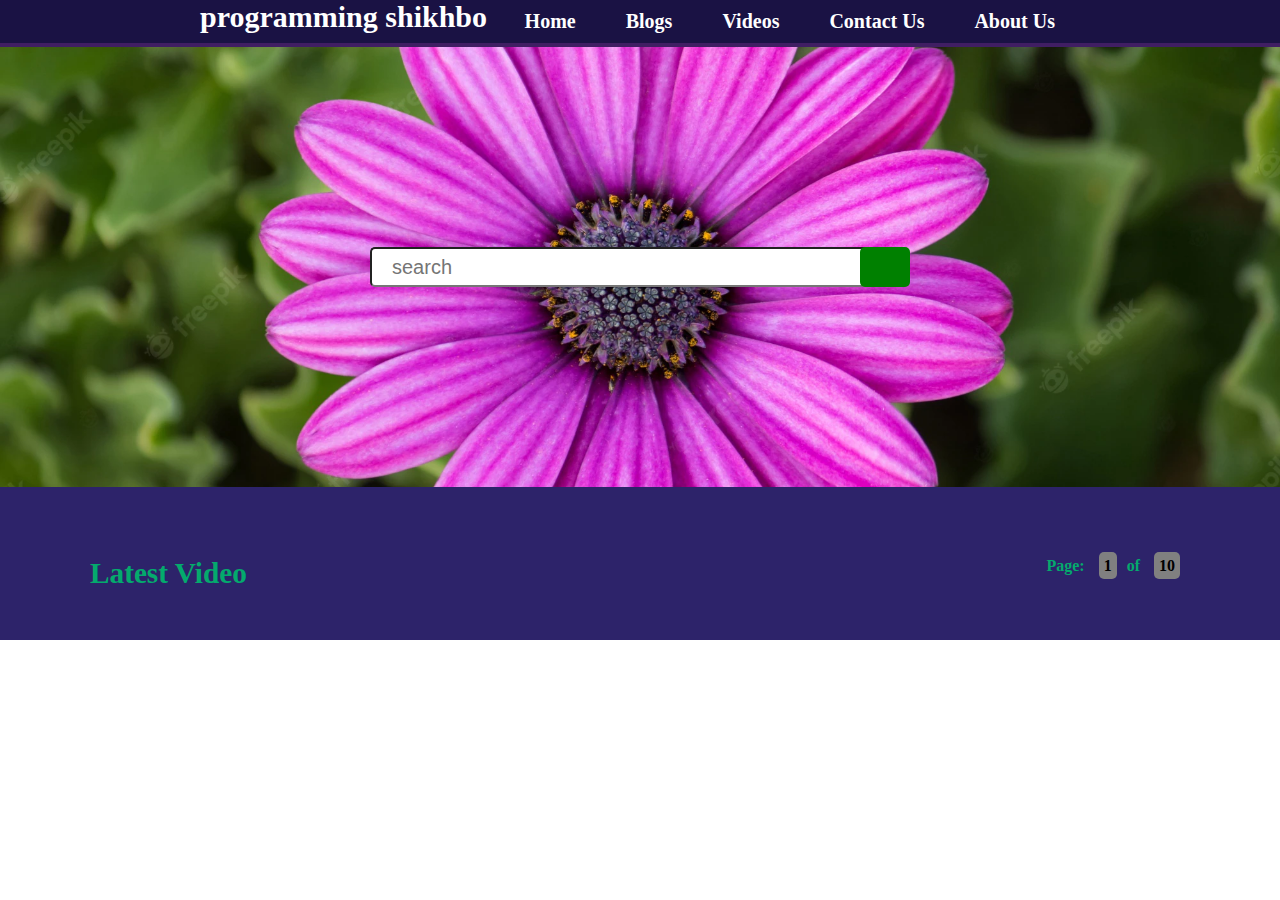
==== index.html @ f112082f "commit for main section" ====
<!DOCTYPE html>
<html lang="en">
  <head>
    <meta charset="UTF-8" />
    <meta name="viewport" content="width=device-width, initial-scale=1.0" />
    <title>Document</title>
    <!-- font awesome cdn -->
    <link
      rel="stylesheet"
      href="https://cdnjs.cloudflare.com/ajax/libs/font-awesome/6.6.0/css/all.min.css"
      integrity="sha512-Kc323vGBEqzTmouAECnVceyQqyqdsSiqLQISBL29aUW4U/M7pSPA/gEUZQqv1cwx4OnYxTxve5UMg5GT6L4JJg=="
      crossorigin="anonymous"
      referrerpolicy="no-referrer"
    />
    <!-- css link -->
    <link rel="stylesheet" href="style.css" />
  </head>
  <body>
    <nav>
      <div>
        <h2>programming shikhbo</h2>
      </div>
      <ul>
        <li><a href="#">Home</a></li>
        <li><a href="#">Blogs</a></li>
        <li><a href="#">Videos</a></li>
        <li><a href="#">Contact Us</a></li>
        <li><a href="#">About Us</a></li>
      </ul>
    </nav>
    <header>
      <div class="searchBox-icon-parent">
        <input type="search" placeholder="search" />
        <div>
          <i class="fas fa-search"></i>
        </div>
      </div>
    </header>
    <main>
      <div id="main-section">
        <div id="latest-video-parent">
          <div class="latest-video-text">
            <h3>Latest Video</h3>
          </div>
          <div class="latest-pages">
            <h4>Page: <span>1</span>of <span>10</span></h4>
          </div>
        </div>
      </div>
    </main>
  </body>
</html>
---- style.css ----
* {
  margin: 0px;
  padding: 0px;
}
nav {
  display: flex;
  justify-content: space-between;
  background-color: #1a1244;
  padding: 0px 200px;
  border-bottom: 4px solid #401e63;
}
nav ul {
  display: flex;
}
nav ul li {
  list-style-type: none;
  margin: 10px 5px;
}
nav ul li a {
  text-decoration: none;
  color: white;
  font-weight: bold;
  font-size: 20px;
  padding: 10px 20px;
  transition: 0.5s;
}
nav ul li a:hover {
  background-color: #080808;
  color: red;
  border-radius: 5px;
}
nav div {
  color: white;
  font-size: 20px;
}

/* hero area code start here */
header {
  background-image: url(/images/purple-osteospermum-daisy-flower.webp);
  padding: 200px 0px;
  background-repeat: no-repeat;
  background-position: center;
  background-size: cover;
}
.searchBox-icon-parent {
  display: flex;
  justify-content: center;
  align-items: center;
}
.searchBox-icon-parent i {
  color: red;
  background-color: green;
  font-size: 25px;
  height: 40px;
  width: 50px;
  display: flex;
  justify-content: center;
  align-items: center;
  border-radius: 5px;
  cursor: pointer;
  margin-left: -10px;
}
.searchBox-icon-parent input {
  width: 500px;
  height: 40px;
  border-radius: 5px;
  font-size: 20px;
  padding: 5px 20px;
}
/* main section sode start here */
main {
  background-color: #2d236a;
  padding-top: 20px;
}
#main-section {
  width: 1100px;
  margin: 0 auto;
  padding: 50px 0px;
}


#latest-video-parent{
display: flex;
justify-content: space-between;
}
.latest-video-text{
font-size: 25px;
color: #04AA6D;
font-weight: bold;
}
.latest-pages{
  color: #04AA6D;
}
.latest-pages span{
  color: black;
  background-color: gray;
  padding: 5px;
  border-radius: 5px;
  margin: 0 10px;
  cursor: pointer;
}
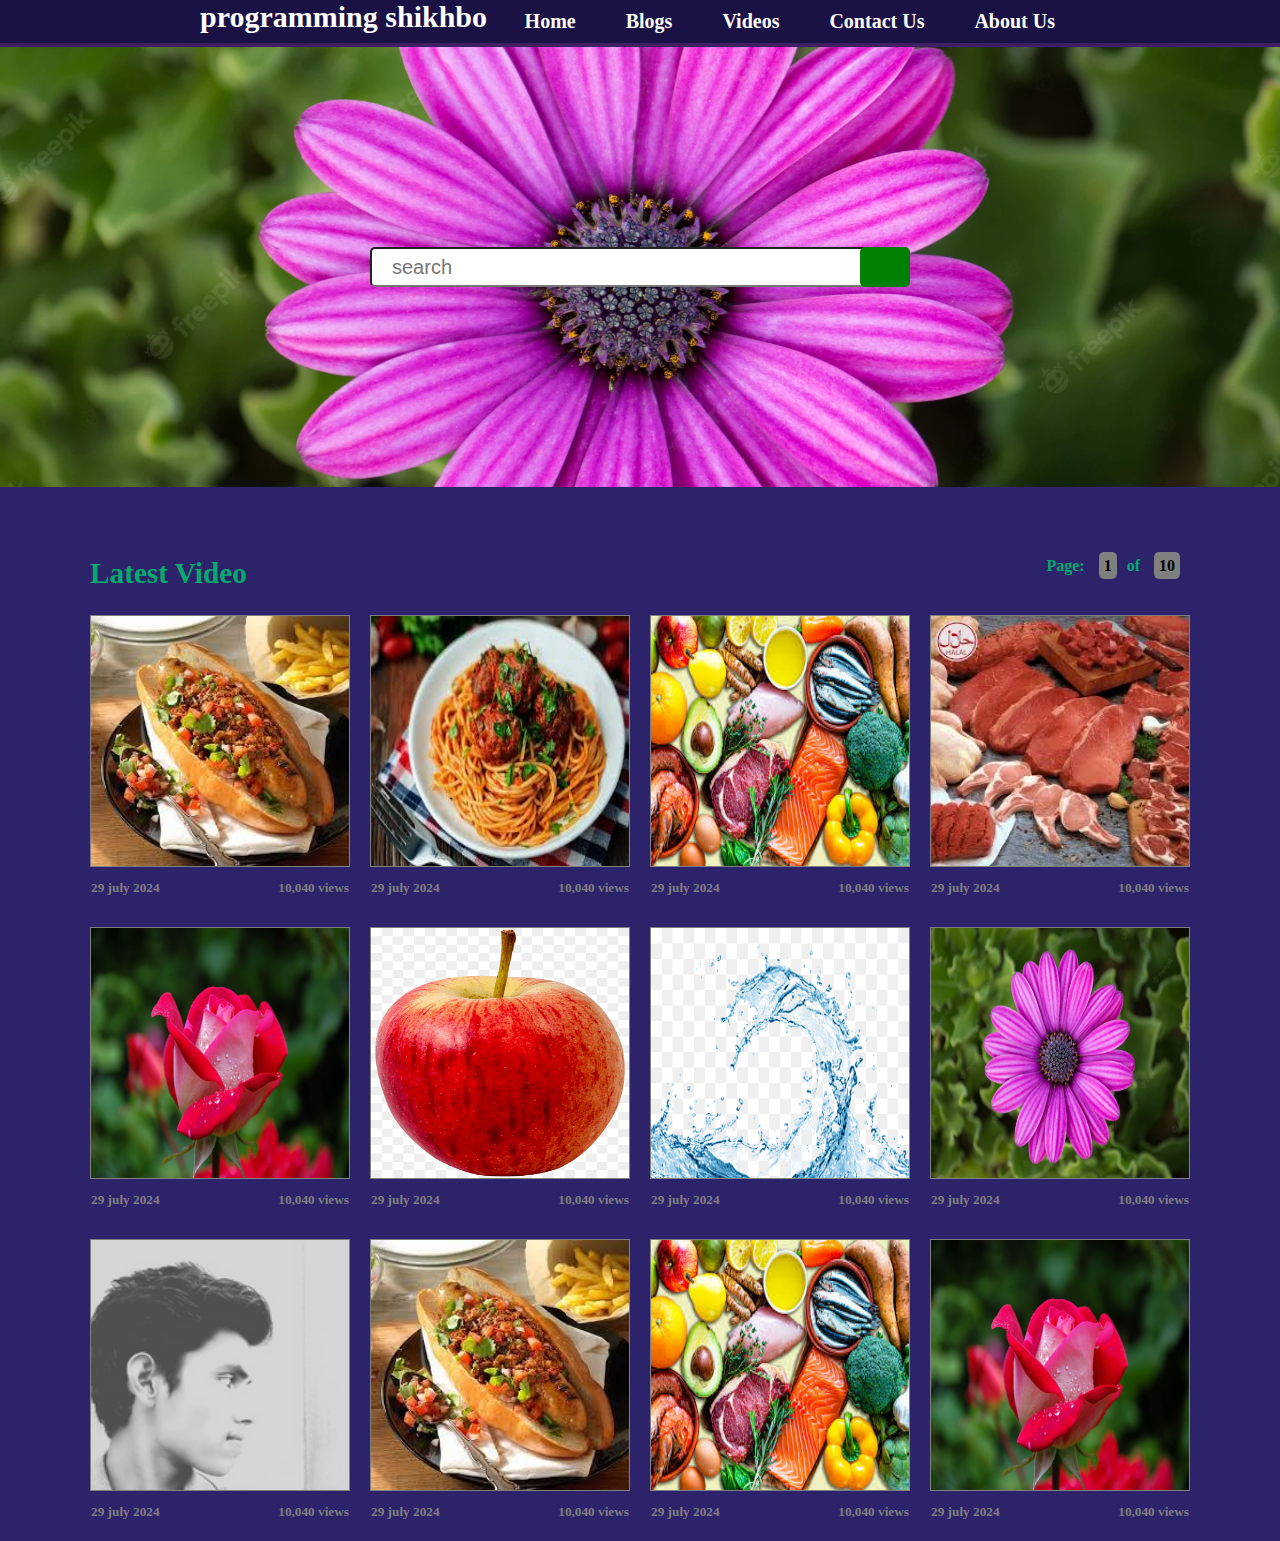
==== commit 362569fa: "card section add" ====
--- a/index.html
+++ b/index.html
@@ -46,6 +46,92 @@
             <h4>Page: <span>1</span>of <span>10</span></h4>
           </div>
         </div>
+        <div class="single-items-parent">
+          <div class="single-items">
+            <img src="/images/images (37).jpg" alt="">
+            <div>
+              <h5>29 july 2024</h5>
+              <h5>10,040 views</h5>
+            </div>
+          </div>
+           <div class="single-items">
+            <img src="/images/images (36).jpg" alt="">
+            <div>
+              <h5>29 july 2024</h5>
+              <h5>10,040 views</h5>
+            </div>
+          </div>
+           <div class="single-items">
+            <img src="/images/images (38).jpg" alt="">
+            <div>
+              <h5>29 july 2024</h5>
+              <h5>10,040 views</h5>
+            </div>
+          </div>
+          <div class="single-items">
+            <img src="/images/images (49).jpg" alt="">
+            <div>
+              <h5>29 july 2024</h5>
+              <h5>10,040 views</h5>
+            </div>
+          </div>
+          <div class="single-items">
+            <img src="/images/pexels-pixabay-56866.jpg" alt="">
+            <div>
+              <h5>29 july 2024</h5>
+              <h5>10,040 views</h5>
+            </div>
+          </div>
+          <div class="single-items">
+            <img src="/images/png-.png" alt="">
+            <div>
+              <h5>29 july 2024</h5>
+              <h5>10,040 views</h5>
+            </div>
+          </div>
+          <div class="single-items">
+            <img src="/images/png.png" alt="">
+            <div>
+              <h5>29 july 2024</h5>
+              <h5>10,040 views</h5>
+            </div>
+          </div>
+          <div class="single-items">
+            <img src="/images/purple.webp" alt="">
+            <div>
+              <h5>29 july 2024</h5>
+              <h5>10,040 views</h5>
+            </div>
+          </div>
+          <div class="single-items">
+            <img src="/images/Untitled design.png" alt="">
+            <div>
+              <h5>29 july 2024</h5>
+              <h5>10,040 views</h5>
+            </div>
+          </div>
+                <div class="single-items">
+            <img src="/images/images (37).jpg" alt="">
+            <div>
+              <h5>29 july 2024</h5>
+              <h5>10,040 views</h5>
+            </div>
+          </div>
+          <div class="single-items">
+            <img src="/images/images (38).jpg" alt="">
+            <div>
+              <h5>29 july 2024</h5>
+              <h5>10,040 views</h5>
+            </div>
+          </div>
+            <div class="single-items">
+            <img src="/images/pexels-pixabay-56866.jpg" alt="">
+            <div>
+              <h5>29 july 2024</h5>
+              <h5>10,040 views</h5>
+            </div>
+          </div>
+        </div>
       </div>
     </main>
   </body>
--- a/style.css
+++ b/style.css
@@ -78,24 +78,50 @@
   padding: 50px 0px;
 }
 
-
-#latest-video-parent{
-display: flex;
-justify-content: space-between;
+#latest-video-parent {
+  display: flex;
+  justify-content: space-between;
 }
-.latest-video-text{
-font-size: 25px;
-color: #04AA6D;
-font-weight: bold;
+.latest-video-text {
+  font-size: 25px;
+  color: #04aa6d;
+  font-weight: bold;
 }
-.latest-pages{
-  color: #04AA6D;
+.latest-pages {
+  color: #04aa6d;
 }
-.latest-pages span{
+.latest-pages span {
   color: black;
   background-color: gray;
   padding: 5px;
   border-radius: 5px;
   margin: 0 10px;
   cursor: pointer;
-}+}
+.single-items-parent {
+  display: grid;
+  grid-template-columns: repeat(4, 1fr);
+  grid-row-gap: 60px;
+  grid-column-gap: 20px;
+  margin-top: 25px;
+}
+.single-items {
+  height: 250px;
+  border: 1px solid gray;
+}
+.single-items:hover img {
+  transform: scale(1.1);
+  border-radius: 20px;
+}
+.single-items img {
+  width: 100%;
+  height: 100%;
+  transition: 0.5s;
+  cursor: pointer;
+}
+.single-items div {
+  display: flex;
+  justify-content: space-between;
+  color: gray;
+  margin-top: 10px;
+}
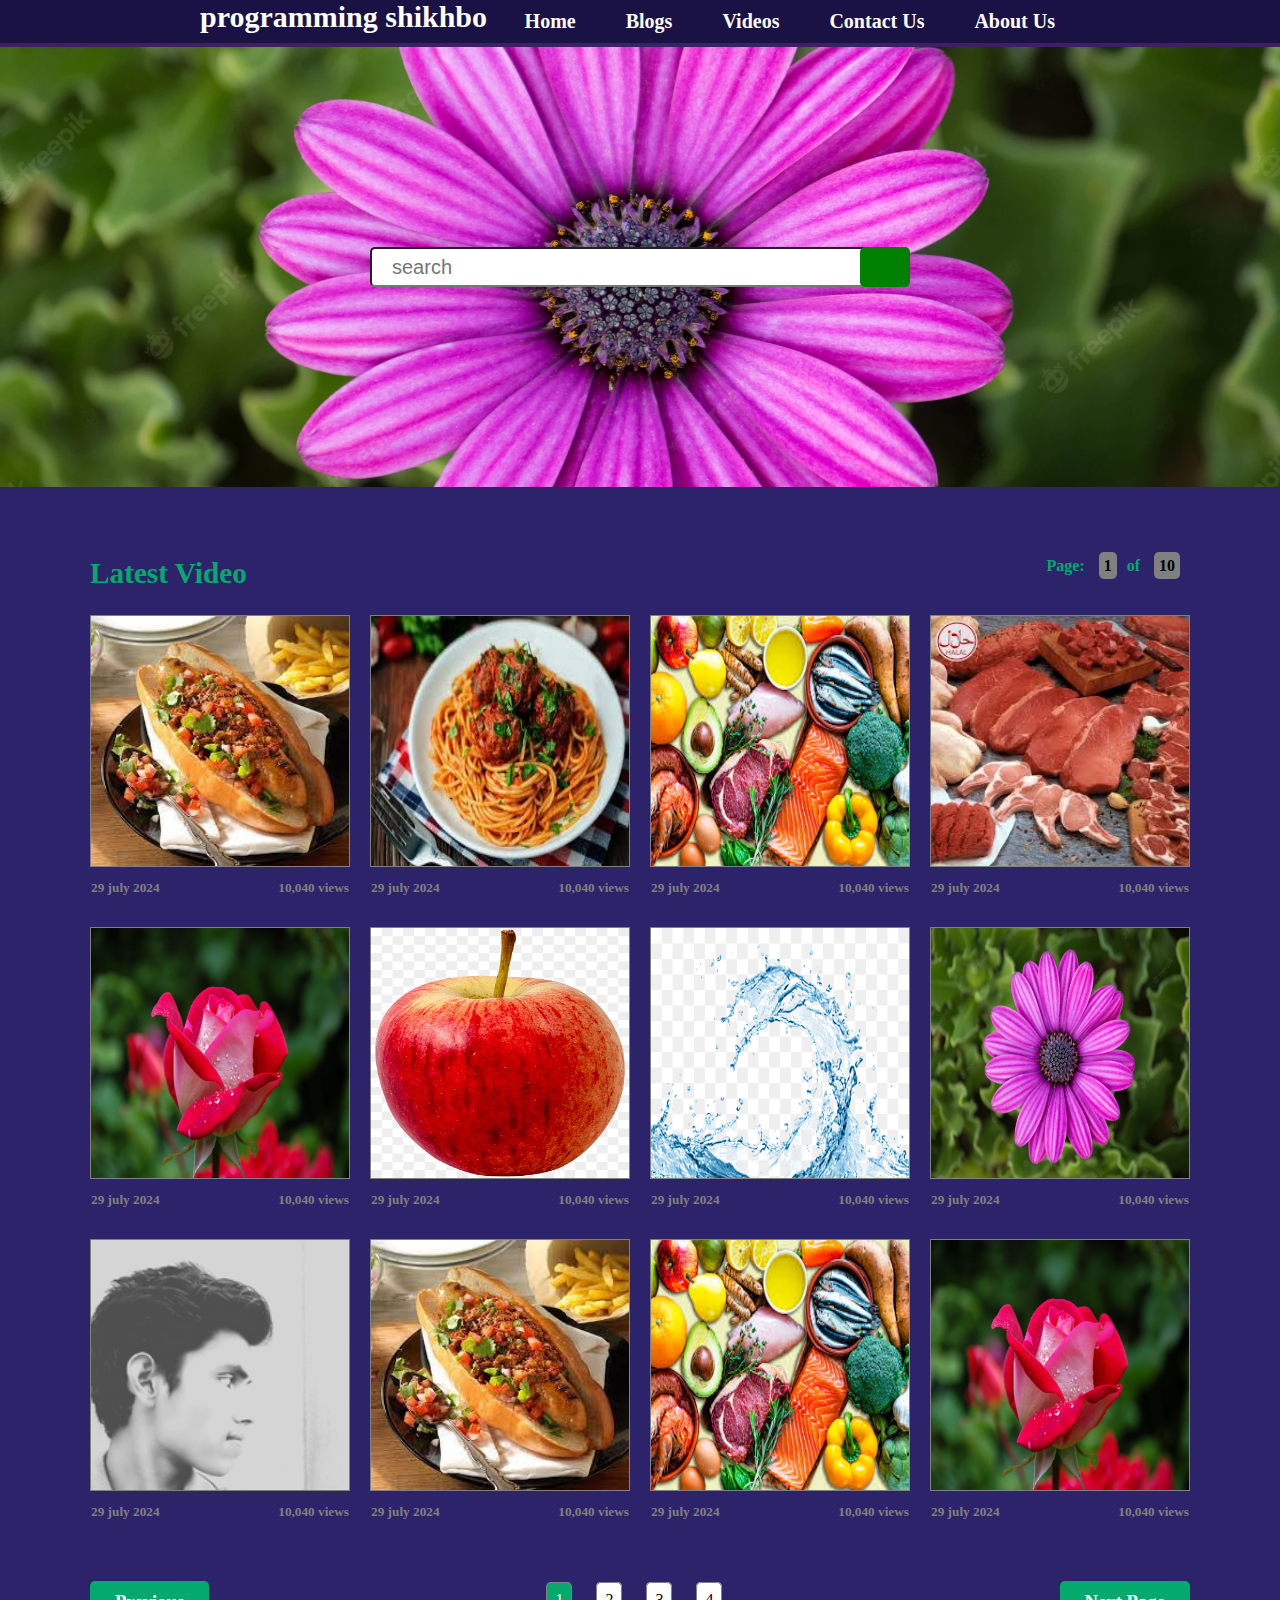
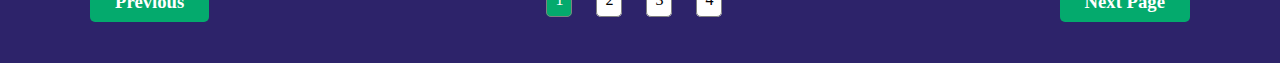
==== commit 447f0442: "commit for next prevous button" ====
--- a/index.html
+++ b/index.html
@@ -132,6 +132,17 @@
             </div>
           </div>
         </div>
+        <div class="previous-next-parent">
+          <h3><a href=""><i class="fas fa-chevron-left"></i>Previous</a></h3>
+          <div>
+            <a href="#">1</a>
+            <a href="#">2</a>
+            <a href="#">3</a>
+            <a href="#">4</a>
+          </div>
+          <h3><a href="">Next Page<i class="fas fa-chevron-right"></i></a></h3>
+
+        </div>
       </div>
     </main>
   </body>
--- a/style.css
+++ b/style.css
@@ -125,3 +125,36 @@
   color: gray;
   margin-top: 10px;
 }
+
+/* previous next page code */
+
+.previous-next-parent{
+margin-top: 100px;
+display: flex;
+justify-content: space-between;
+}
+.previous-next-parent h3 a{
+background-color: #04aa6d;
+padding: 10px 25px;
+border-radius: 5px;
+transition: 0.5s;
+}
+.previous-next-parent h3 a:hover{
+  background-color: #04aa6dd7;
+}
+.previous-next-parent a{
+text-decoration: none;
+color: white;
+}
+.previous-next-parent div a{
+  margin: 0 10px;
+  background-color: white;
+  color: black;
+  padding: 8px;
+  border: 1px solid gray;
+  border-radius: 5px;
+}
+.previous-next-parent div a:first-child{
+  background-color: #04aa6d;
+  color: white;
+}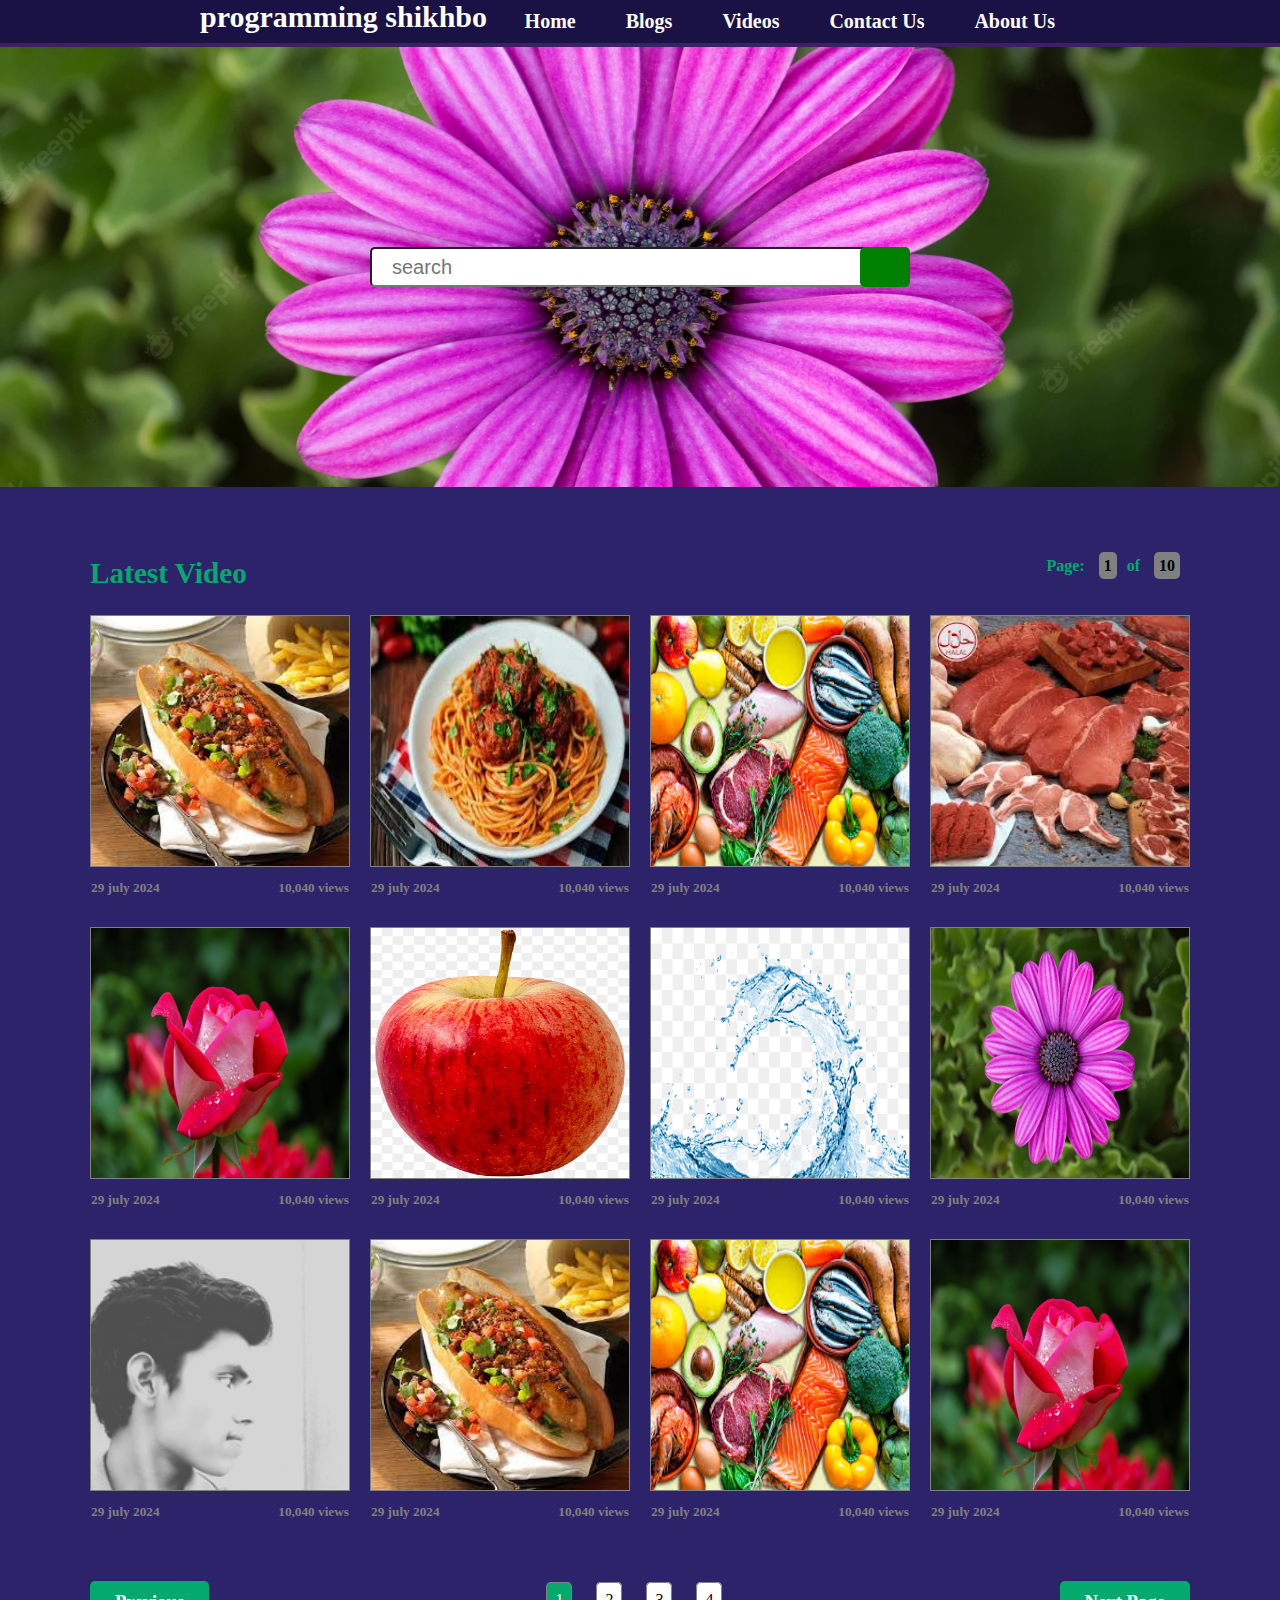
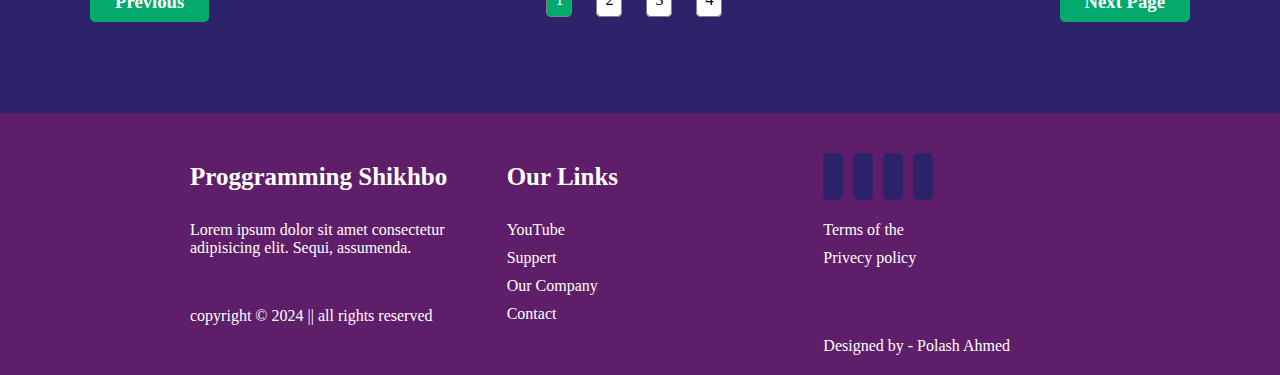
==== commit 32eec71b: "footer section added" ====
--- a/index.html
+++ b/index.html
@@ -145,5 +145,32 @@
         </div>
       </div>
     </main>
+    <footer>
+      <div class="footer-cntainer">
+        <div class="footer-fristItem">
+          <h3>Proggramming Shikhbo</h3>
+          <p>Lorem ipsum dolor sit amet consectetur adipisicing elit. Sequi, assumenda.</p>
+          <p>copyright &copy; 2024 || all rights reserved</p>
+        </div>
+        <div class="footer-secondItem">
+          <h3>Our Links</h3>
+          <p><a href="#">YouTube</a></p>
+          <p><a href="#">Suppert</a></p>
+          <p><a href="#">Our Company</a></p>
+          <p><a href="#">Contact</a></p>
+        </div>
+        <div class="footer-thirdItem">
+          <div>
+            <a href="#"><i class="fab fa-facebook-f"></i></a>
+            <a href="#"><i class="fab fa-youtube"></i></a>
+            <a href="#"><i class="fab fa-github"></i></a>
+            <a href="#"><i class="fab fa-linkedin"></i></a>
+          </div>
+          <p>Terms of the</p>
+          <p>Privecy policy</p>
+          <p>Designed by - Polash Ahmed</p>
+        </div>
+      </div>
+    </footer>
   </body>
 </html>
--- a/style.css
+++ b/style.css
@@ -71,6 +71,7 @@
 main {
   background-color: #2d236a;
   padding-top: 20px;
+  padding-bottom: 50px;
 }
 #main-section {
   width: 1100px;
@@ -157,4 +158,61 @@
 .previous-next-parent div a:first-child{
   background-color: #04aa6d;
   color: white;
+}
+
+/* footer section code start */
+footer{
+  background-color: #5F1E69;
+  color: white;
+}
+.footer-cntainer{
+  width: 900px;
+  margin: 0 auto;
+  /* display: flex;*/
+  display: grid;
+  justify-content: space-between;
+  grid-template-columns: repeat(3,1fr);
+  grid-gap: 50px;
+}
+.footer-fristItem h3{
+  font-size: 25px;
+  padding: 30px 0px;
+  margin-top: 20px;
+}
+.footer-fristItem:first-child p{
+  margin-bottom: 50px;
+}
+
+.footer-secondItem h3{
+  font-size: 25px;
+  padding: 30px 0px;
+  margin-top: 20px;
+}
+
+.footer-secondItem a{
+  text-decoration: none;
+  color: white;
+}
+.footer-secondItem p{
+  margin-bottom: 10px;
+}
+
+.footer-thirdItem div{
+  font-size: 25px;
+  padding: 30px 0px;
+  margin-top: 20px;
+}
+.footer-thirdItem div a{
+  color: white;
+  text-decoration: none;
+  margin-right: 10px;
+  background-color: #2d236a;
+  padding: 10px;
+  border-radius: 5px;
+}
+.footer-thirdItem p{
+  margin-bottom: 10px;
+}
+.footer-thirdItem p:nth-child(3){
+  margin-bottom: 70px;
 }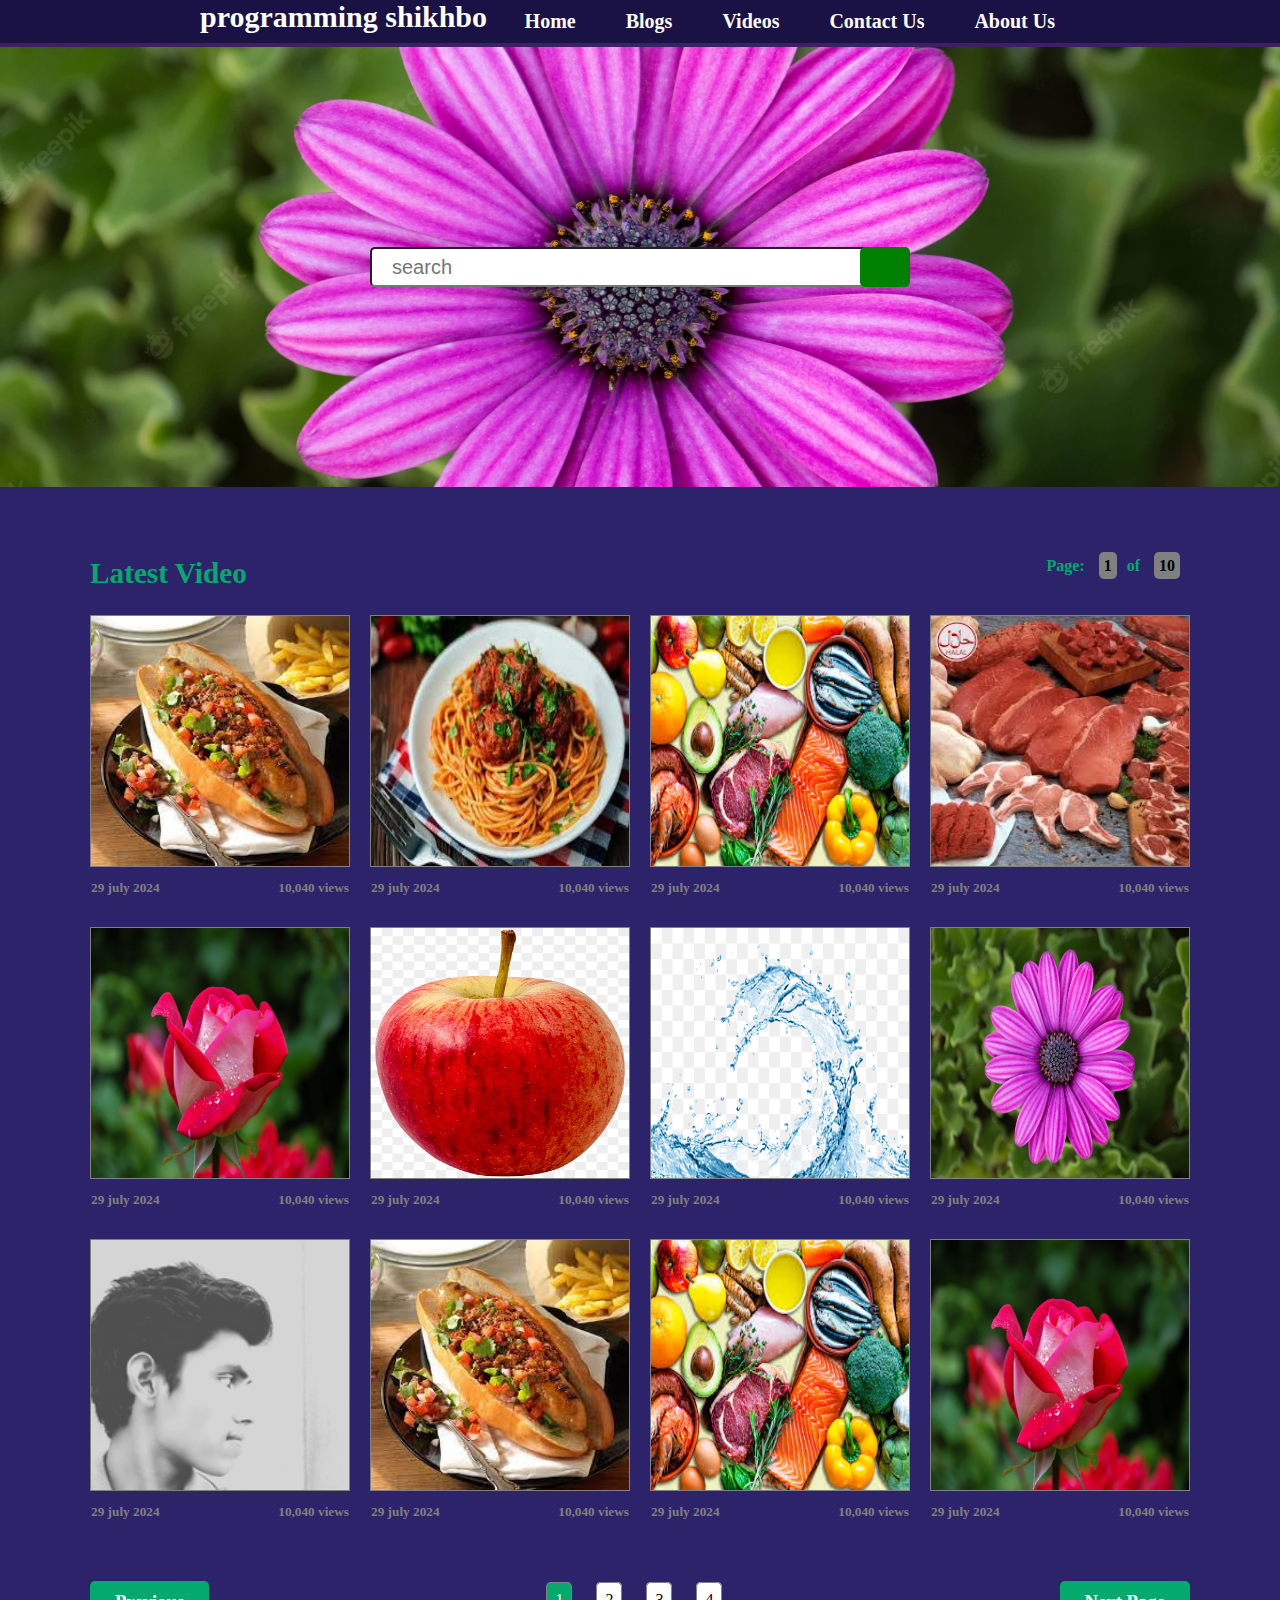
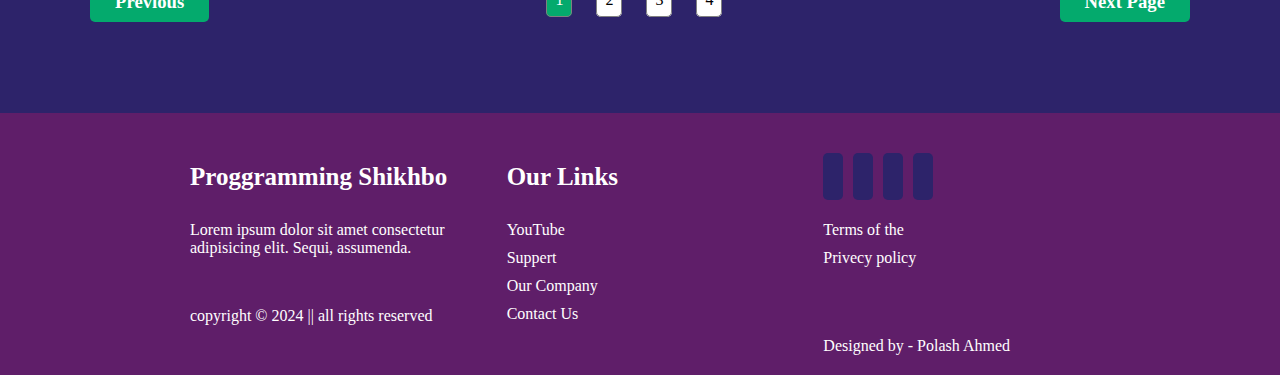
==== commit 8e372ac1: "somthing new added" ====
--- a/index.html
+++ b/index.html
@@ -22,10 +22,10 @@
       </div>
       <ul>
         <li><a href="#">Home</a></li>
-        <li><a href="#">Blogs</a></li>
-        <li><a href="#">Videos</a></li>
-        <li><a href="#">Contact Us</a></li>
-        <li><a href="#">About Us</a></li>
+        <li><a href="Extra_Pages/blog.html">Blogs</a></li>
+        <li><a href="Extra_Pages/videos.html">Videos</a></li>
+        <li><a href="Extra_Pages/contact.html">Contact Us</a></li>
+        <li><a href="Extra_Pages/about.html">About Us</a></li>
       </ul>
     </nav>
     <header>
@@ -157,7 +157,7 @@
           <p><a href="#">YouTube</a></p>
           <p><a href="#">Suppert</a></p>
           <p><a href="#">Our Company</a></p>
-          <p><a href="#">Contact</a></p>
+          <p><a href="Extra_Pages/contact.html">Contact Us</a></p>
         </div>
         <div class="footer-thirdItem">
           <div>
--- a/style.css
+++ b/style.css
@@ -8,6 +8,8 @@
   background-color: #1a1244;
   padding: 0px 200px;
   border-bottom: 4px solid #401e63;
+  position: sticky;
+  top: 0;
 }
 nav ul {
   display: flex;
